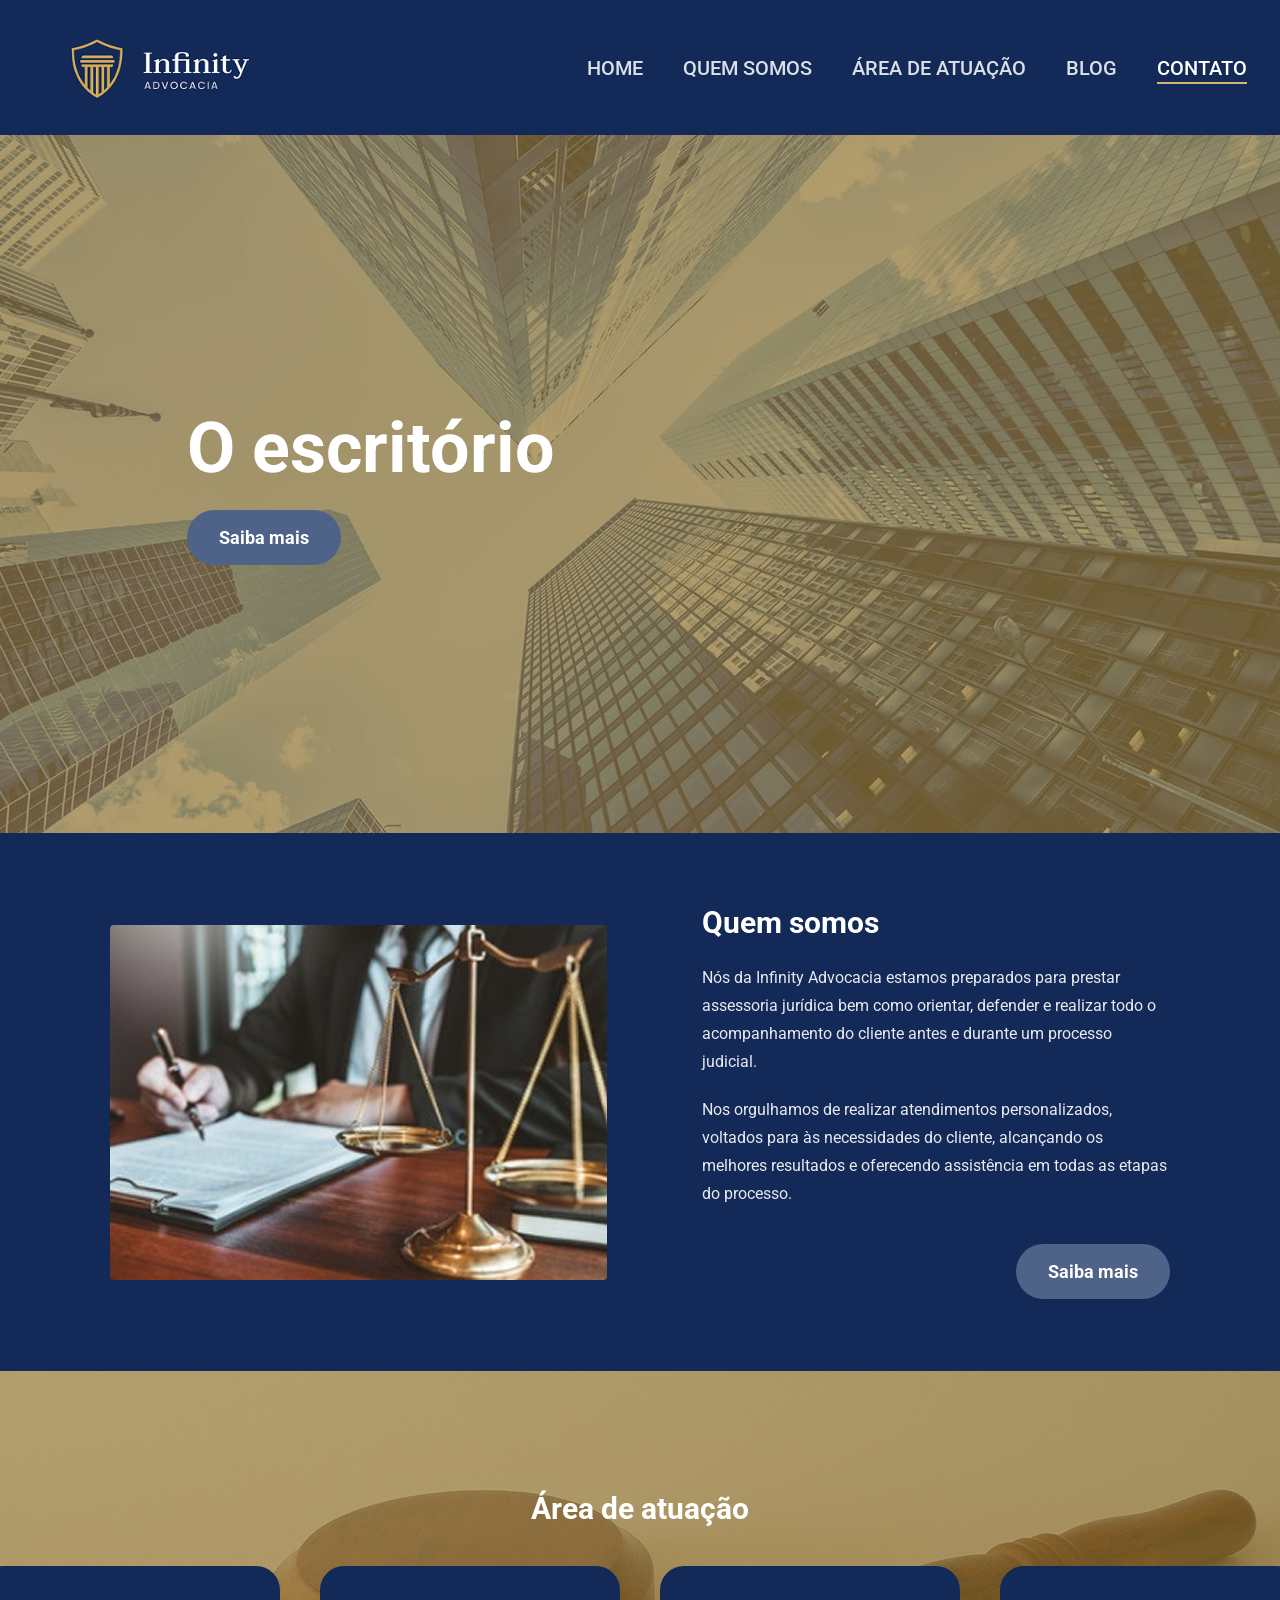
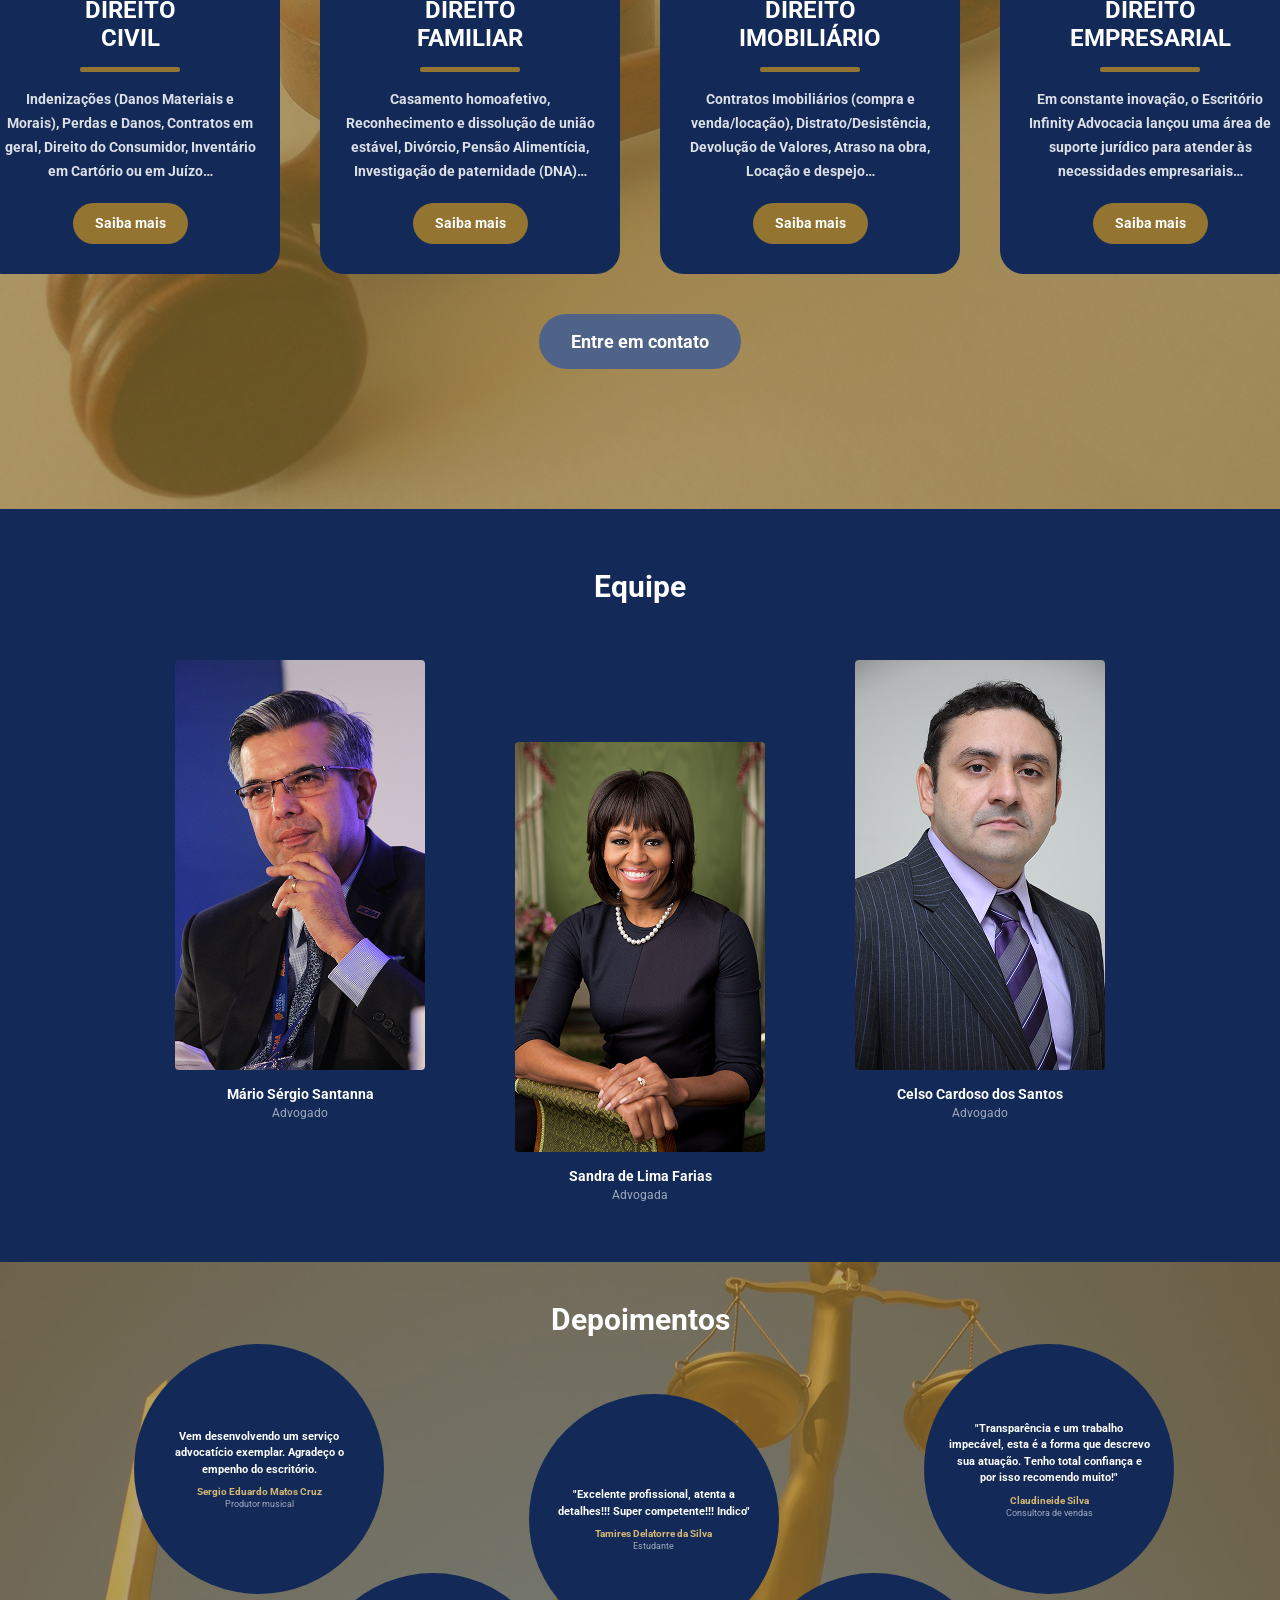
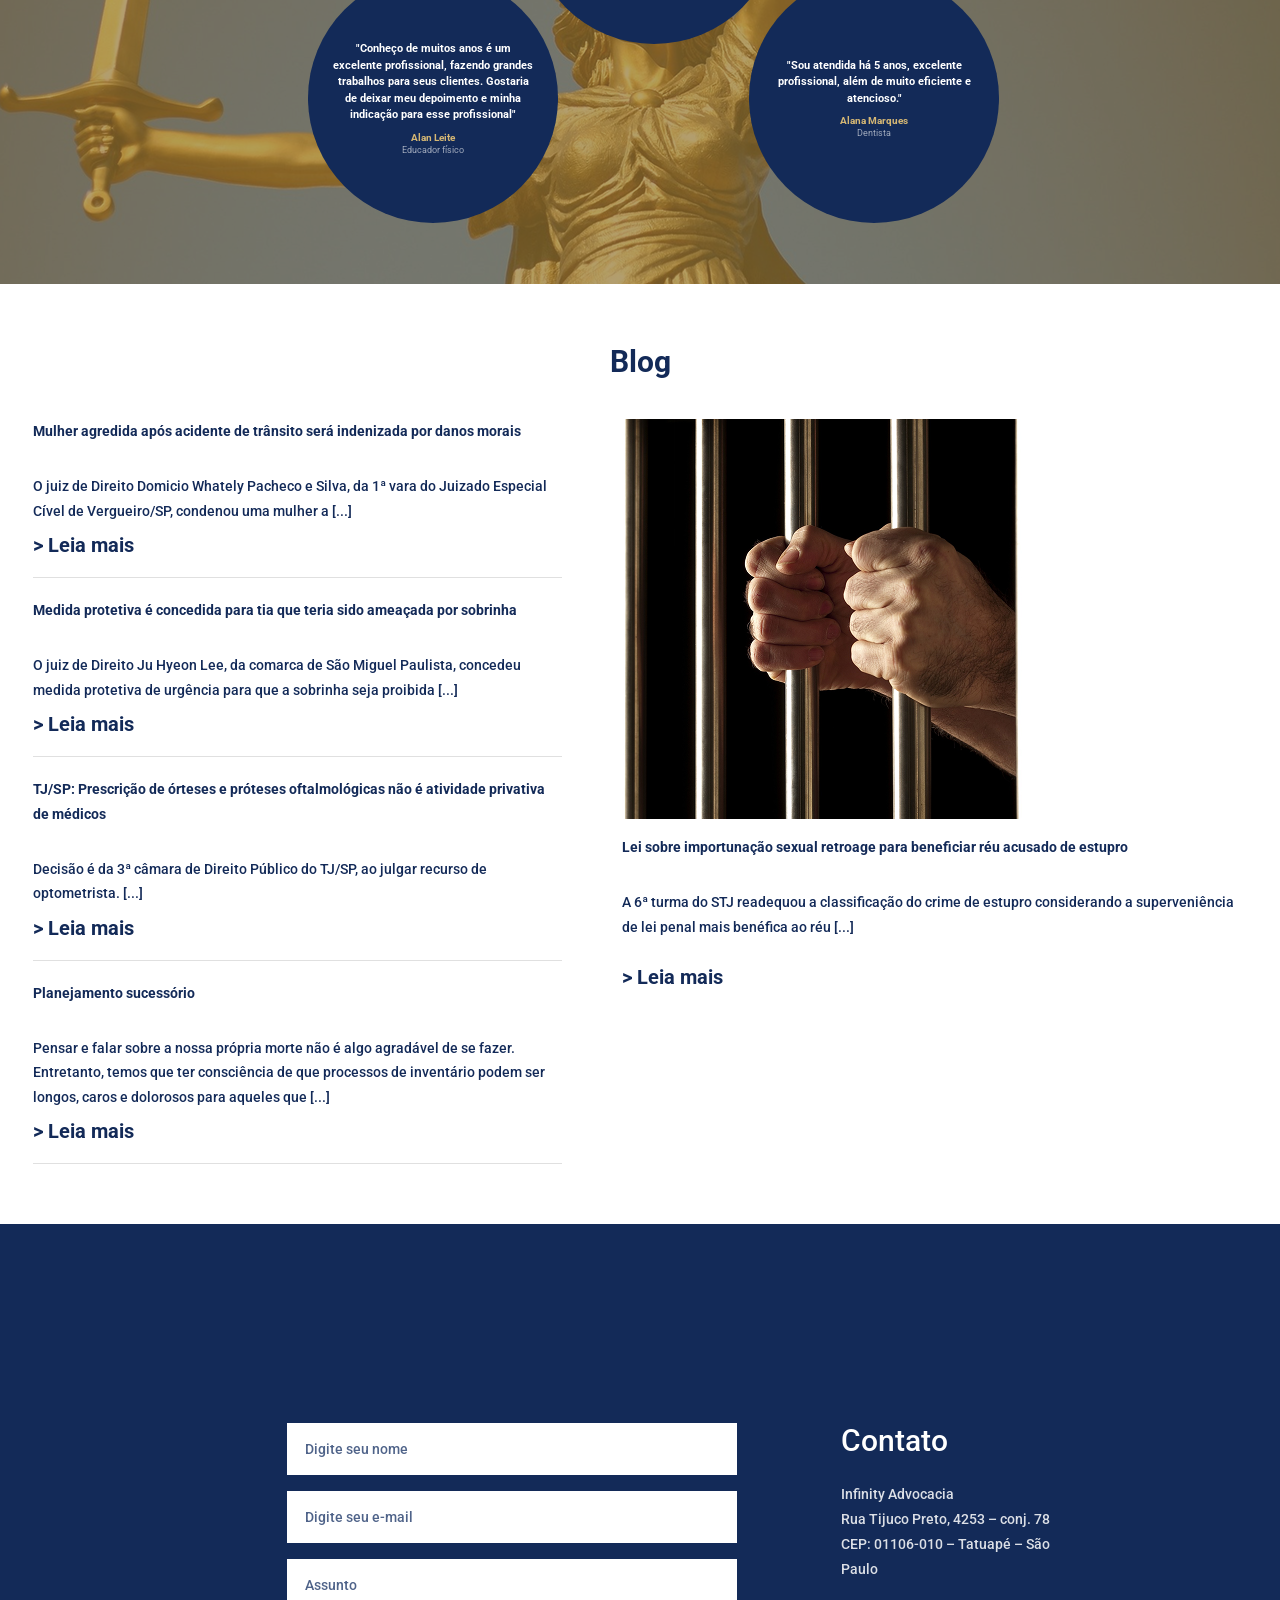
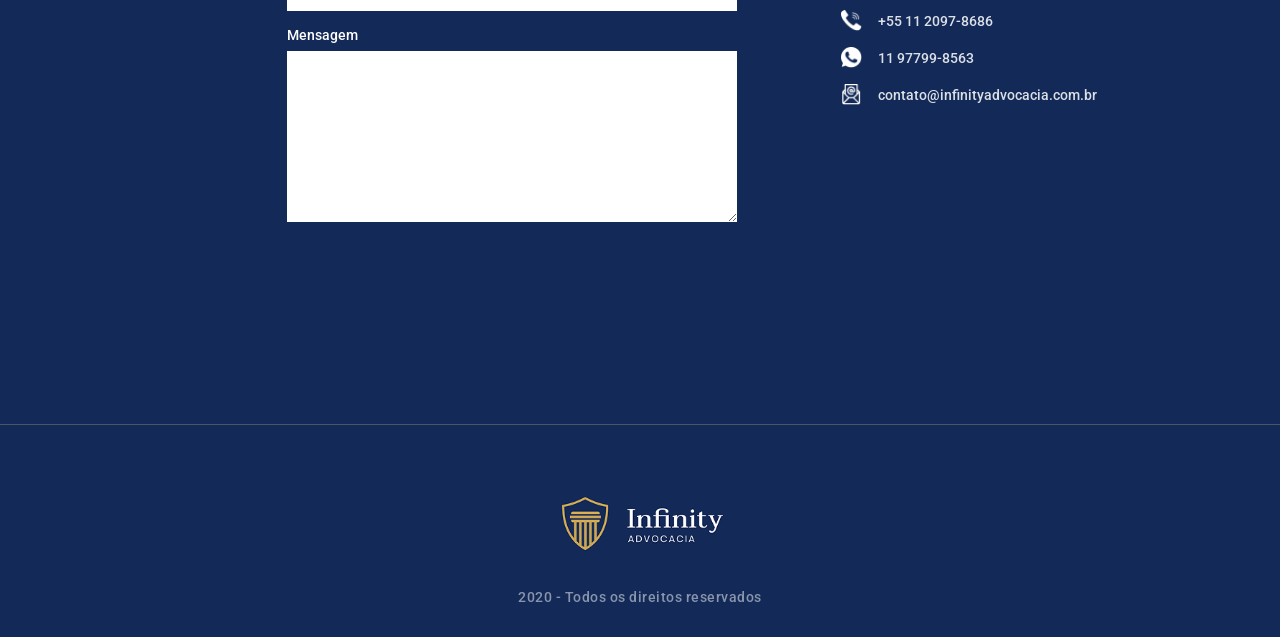
==== index.html @ 56f31b84 "feat: initial implementation of Infinity Advocacia website Convert Figma design to static HTML/CSS/J" ====
<!DOCTYPE html>
<html lang="pt-BR">
<head>
  <meta charset="UTF-8" />
  <meta name="viewport" content="width=device-width, initial-scale=1.0" />
  <title>Infinity Advocacia</title>
  <link rel="preconnect" href="https://fonts.googleapis.com" />
  <link rel="preconnect" href="https://fonts.gstatic.com" crossorigin />
  <link href="https://fonts.googleapis.com/css2?family=Roboto:wght@400;500;700&display=swap" rel="stylesheet" />
  <link rel="stylesheet" href="css/style.css" />
</head>
<body>

  <!-- ═══════════════════════════════════════
       HEADER / NAV
  ═══════════════════════════════════════ -->
  <header class="header" id="home">
    <div class="nav-inner">
      <a href="#home" class="logo">
        <img src="assets/Infinity-Advocacia_logotipo_un 1.png" alt="Infinity Advocacia" />
      </a>
      <nav class="nav">
        <ul class="nav__list" id="navList">
          <li><a href="#home"       class="nav__link active">HOME</a></li>
          <li><a href="#quem-somos" class="nav__link">QUEM SOMOS</a></li>
          <li><a href="#atuacao"    class="nav__link">ÁREA DE ATUAÇÃO</a></li>
          <li><a href="#blog"       class="nav__link">BLOG</a></li>
          <li><a href="#contato"    class="nav__link">CONTATO</a></li>
        </ul>
      </nav>
      <button class="hamburger" id="hamburger" aria-label="Menu">
        <span></span><span></span><span></span>
      </button>
    </div>
  </header>

  <!-- ═══════════════════════════════════════
       HERO — "O escritório"
  ═══════════════════════════════════════ -->
  <section class="hero">
    <img src="assets/chamada principal.png" alt="" class="hero__photo" />
    <div class="hero__overlay"></div>
    <div class="hero__body">
      <h1 class="hero__title">O escritório</h1>
      <a href="#quem-somos" class="btn btn--slate">Saiba mais</a>
    </div>
  </section>

  <!-- ═══════════════════════════════════════
       QUEM SOMOS
  ═══════════════════════════════════════ -->
  <section class="about" id="quem-somos">
    <div class="about-inner">
      <div class="about__image">
        <img src="assets/rsssaaaqw 1.png" alt="Advogado com balança da justiça" />
      </div>
      <div class="about__content">
        <h2 class="section-heading">Quem somos</h2>
        <p>
          Nós da Infinity Advocacia estamos preparados para prestar assessoria jurídica bem como
          orientar, defender e realizar todo o acompanhamento do cliente antes e durante um processo
          judicial.
        </p>
        <p>
          Nos orgulhamos de realizar atendimentos personalizados, voltados para às necessidades do
          cliente, alcançando os melhores resultados e oferecendo assistência em todas as etapas
          do processo.
        </p>
        <a href="#contato" class="btn btn--slate">Saiba mais</a>
      </div>
    </div>
  </section>

  <!-- ═══════════════════════════════════════
       ÁREA DE ATUAÇÃO
  ═══════════════════════════════════════ -->
  <section class="services" id="atuacao">
    <img src="assets/Serviços.png" alt="" class="services__photo" />
    <div class="services__overlay"></div>
    <div class="services__body">
      <h2 class="section-heading section-heading--white">Área de atuação</h2>

      <div class="cards">

        <div class="card">
          <h3 class="card__title">DIREITO<br>CIVIL</h3>
          <div class="card__line"></div>
          <p class="card__text">
            Indenizações (Danos Materiais e Morais), Perdas e Danos, Contratos em geral,
            Direito do Consumidor, Inventário em Cartório ou em Juízo…
          </p>
          <a href="areas/direito-civil.html" class="btn btn--gold card__btn">Saiba mais</a>
        </div>

        <div class="card">
          <h3 class="card__title">DIREITO<br>FAMILIAR</h3>
          <div class="card__line"></div>
          <p class="card__text">
            Casamento homoafetivo, Reconhecimento e dissolução de união estável, Divórcio,
            Pensão Alimentícia, Investigação de paternidade (DNA)…
          </p>
          <a href="areas/direito-familiar.html" class="btn btn--gold card__btn">Saiba mais</a>
        </div>

        <div class="card">
          <h3 class="card__title">DIREITO<br>IMOBILIÁRIO</h3>
          <div class="card__line"></div>
          <p class="card__text">
            Contratos Imobiliários (compra e venda/locação), Distrato/Desistência,
            Devolução de Valores, Atraso na obra, Locação e despejo…
          </p>
          <a href="areas/direito-imobiliario.html" class="btn btn--gold card__btn">Saiba mais</a>
        </div>

        <div class="card">
          <h3 class="card__title">DIREITO<br>EMPRESARIAL</h3>
          <div class="card__line"></div>
          <p class="card__text">
            Em constante inovação, o Escritório Infinity Advocacia lançou uma área de suporte
            jurídico para atender às necessidades empresariais…
          </p>
          <a href="areas/direito-empresarial.html" class="btn btn--gold card__btn">Saiba mais</a>
        </div>

      </div>

      <a href="#contato" class="btn btn--slate services__cta">Entre em contato</a>
    </div>
  </section>

  <!-- ═══════════════════════════════════════
       EQUIPE
  ═══════════════════════════════════════ -->
  <section class="team" id="equipe">
    <h2 class="section-heading section-heading--white">Equipe</h2>

    <div class="team__grid">

      <div class="team-member">
        <img src="assets/Rectangle 13.png" alt="Mário Sérgio Santanna" class="team-member__photo" />
        <p class="team-member__name">Mário Sérgio Santanna</p>
        <p class="team-member__role">Advogado</p>
      </div>

      <div class="team-member team-member--lower">
        <img src="assets/Rectangle 15.png" alt="Sandra de Lima Farias" class="team-member__photo" />
        <p class="team-member__name">Sandra de Lima Farias</p>
        <p class="team-member__role">Advogada</p>
      </div>

      <div class="team-member">
        <img src="assets/Rectangle 14.png" alt="Celso Cardoso dos Santos" class="team-member__photo" />
        <p class="team-member__name">Celso Cardoso dos Santos</p>
        <p class="team-member__role">Advogado</p>
      </div>

    </div>
  </section>

  <!-- ═══════════════════════════════════════
       DEPOIMENTOS
  ═══════════════════════════════════════ -->
  <section class="testimonials">
    <img src="assets/Depoimentos de clientes.png" alt="" class="testimonials__photo" />
    <div class="testimonials__overlay"></div>
    <div class="testimonials__body">
      <h2 class="section-heading section-heading--white">Depoimentos</h2>

      <div class="bubbles">
        <div class="bubble bubble--1">
          <p>Vem desenvolvendo um serviço advocatício exemplar. Agradeço o empenho do escritório.</p>
          <span class="bubble__author">Sergio Eduardo Matos Cruz</span>
          <span class="bubble__role">Produtor musical</span>
        </div>

        <div class="bubble bubble--2">
          <p>"Conheço de muitos anos é um excelente profissional, fazendo grandes trabalhos para seus clientes. Gostaria de deixar meu depoimento e minha indicação para esse profissional"</p>
          <span class="bubble__author">Alan Leite</span>
          <span class="bubble__role">Educador físico</span>
        </div>

        <div class="bubble bubble--3">
          <p>"Excelente profissional, atenta a detalhes!!! Super competente!!! Indico"</p>
          <span class="bubble__author">Tamires Delatorre da Silva</span>
          <span class="bubble__role">Estudante</span>
        </div>

        <div class="bubble bubble--4">
          <p>"Sou atendida há 5 anos, excelente profissional, além de muito eficiente e atencioso."</p>
          <span class="bubble__author">Alana Marques</span>
          <span class="bubble__role">Dentista</span>
        </div>

        <div class="bubble bubble--5">
          <p>"Transparência e um trabalho impecável, esta é a forma que descrevo sua atuação. Tenho total confiança e por isso recomendo muito!"</p>
          <span class="bubble__author">Claudineide Silva</span>
          <span class="bubble__role">Consultora de vendas</span>
        </div>
      </div>
    </div>
  </section>

  <!-- ═══════════════════════════════════════
       BLOG
  ═══════════════════════════════════════ -->
  <section class="blog" id="blog">
    <div class="blog__inner">
      <h2 class="section-heading section-heading--navy">Blog</h2>

      <div class="blog__columns">

        <div class="blog__articles">

          <article class="article">
            <p class="article__text">
              <strong>Mulher agredida após acidente de trânsito será indenizada por danos morais</strong><br>
              O juiz de Direito Domicio Whately Pacheco e Silva, da 1ª vara do Juizado Especial Cível
              de Vergueiro/SP, condenou uma mulher a [...]
            </p>
            <a href="blog/mulher-agredida.html" class="article__link">&gt; Leia mais</a>
          </article>

          <article class="article">
            <p class="article__text">
              <strong>Medida protetiva é concedida para tia que teria sido ameaçada por sobrinha</strong><br>
              O juiz de Direito Ju Hyeon Lee, da comarca de São Miguel Paulista, concedeu medida
              protetiva de urgência para que a sobrinha seja proibida [...]
            </p>
            <a href="blog/medida-protetiva.html" class="article__link">&gt; Leia mais</a>
          </article>

          <article class="article">
            <p class="article__text">
              <strong>TJ/SP: Prescrição de órteses e próteses oftalmológicas não é atividade privativa de médicos</strong><br>
              Decisão é da 3ª câmara de Direito Público do TJ/SP, ao julgar recurso de optometrista. [...]
            </p>
            <a href="blog/tj-sp-orteses.html" class="article__link">&gt; Leia mais</a>
          </article>

          <article class="article">
            <p class="article__text">
              <strong>Planejamento sucessório</strong><br>
              Pensar e falar sobre a nossa própria morte não é algo agradável de se fazer. Entretanto,
              temos que ter consciência de que processos de inventário podem ser longos, caros e
              dolorosos para aqueles que [...]
            </p>
            <a href="blog/planejamento-sucessorio.html" class="article__link">&gt; Leia mais</a>
          </article>

        </div>

        <div class="blog__featured">
          <img src="assets/Rectangle 17.png" alt="Blog" class="blog__img" />
          <p class="article__text">
            <strong>Lei sobre importunação sexual retroage para beneficiar réu acusado de estupro</strong><br>
            A 6ª turma do STJ readequou a classificação do crime de estupro considerando a
            superveniência de lei penal mais benéfica ao réu [...]
          </p>
          <a href="blog/lei-importunacao-sexual.html" class="article__link">&gt; Leia mais</a>
        </div>

      </div>
    </div>
  </section>

  <!-- ═══════════════════════════════════════
       CONTATO
  ═══════════════════════════════════════ -->
  <section class="contact" id="contato">
    <div class="contact__inner">

      <div class="contact__form-col">
        <form class="contact-form" onsubmit="return false;">
          <div class="form-field-wrap">
            <input type="text" class="form-input" placeholder="Digite seu nome" />
          </div>
          <div class="form-field-wrap">
            <input type="email" class="form-input" placeholder="Digite seu e-mail" />
          </div>
          <div class="form-field-wrap">
            <input type="text" class="form-input" placeholder="Assunto" />
          </div>
          <p class="form-label">Mensagem</p>
          <div class="form-field-wrap">
            <textarea class="form-input form-input--textarea" rows="5"></textarea>
          </div>
        </form>
      </div>

      <div class="contact__info-col">
        <h2 class="section-heading section-heading--white">Contato</h2>

        <p class="contact__address">
          Infinity Advocacia<br>
          Rua Tijuco Preto, 4253 – conj. 78<br>
          CEP: 01106-010 – Tatuapé – São Paulo
        </p>

        <div class="contact__item">
          <img src="assets/phone 1.png" alt="Telefone" class="contact__icon" />
          <span>+55 11 2097-8686</span>
        </div>
        <div class="contact__item">
          <img src="assets/whatsapp 1.png" alt="WhatsApp" class="contact__icon" />
          <span>11 97799-8563</span>
        </div>
        <div class="contact__item">
          <img src="assets/mail 1.png" alt="E-mail" class="contact__icon" />
          <span>contato@infinityadvocacia.com.br</span>
        </div>
      </div>

    </div>
  </section>

  <!-- ═══════════════════════════════════════
       FOOTER
  ═══════════════════════════════════════ -->
  <footer class="footer">
    <img src="assets/Infinity-Advocacia_logotipo_un 2.png" alt="Infinity Advocacia" class="footer__logo" />
    <p class="footer__copy">2020 - Todos os direitos reservados</p>
  </footer>

  <script src="js/main.js"></script>
</body>
</html>
---- css/style.css ----
/* ═══════════════════════════════════════════════════════════
   INFINITY ADVOCACIA — CSS fiel ao Figma

   Paleta (do Design System):
     Navy  : #132a58
     Gold  : #937531  (botões, overlay 70%)
     Gold L: #d5b774  (dots)
     Slate : #4f6389  (botões primários)
     Dark  : #1b1b1b

   Tipografia: Roboto 400/500/700
   Base design: 1440 px
   ═══════════════════════════════════════════════════════════ */

/* ── RESET & BASE ────────────────────────────────────────── */
*, *::before, *::after { box-sizing: border-box; margin: 0; padding: 0; }
html  {
  scroll-behavior: smooth;
  scroll-padding-top: 135px;
}
body  { font-family: 'Roboto', sans-serif; color: #1b1b1b; }
img   { display: block; max-width: 100%; }
a     { text-decoration: none; color: inherit; }
ul    { list-style: none; }

/* ── BOTÕES ──────────────────────────────────────────────── */
.btn {
  display: inline-block;
  padding: 0 32px;
  height: 55px;
  line-height: 55px;
  border-radius: 150px;          /* pill — exato do Figma */
  font-family: 'Roboto', sans-serif;
  font-size: 18px;
  font-weight: 700;
  cursor: pointer;
  border: none;
  transition: filter .2s, transform .15s;
  white-space: nowrap;
}
.btn:hover { filter: brightness(1.1); transform: translateY(-1px); }

.btn--slate {
  background: #4f6389;
  color: #ffffff;
}

.btn--gold {
  background: #937531;
  color: #ffffff;
  height: 41px;
  line-height: 41px;
  font-size: 14px;
  padding: 0 22px;
}

/* ── HEADINGS COMUNS ─────────────────────────────────────── */
.section-heading {
  font-family: 'Roboto', sans-serif;
  font-size: 30px;
  font-weight: 700;
  color: #ffffff;
  text-align: center;
  margin-bottom: 24px;
}
.section-heading--white { color: #ffffff; }
.section-heading--navy  { color: #132a58; }

/* ══════════════════════════════════════════════════════════
   HEADER — 135px, bg: #132a58
   ══════════════════════════════════════════════════════════ */
.header {
  position: fixed;
  top: 0; left: 0; right: 0;
  z-index: 1000;
  background: #132a58;
  height: 135px;
}

.nav-inner {
  max-width: 1440px;
  margin: 0 auto;
  height: 100%;
  display: flex;
  align-items: center;
  justify-content: space-between;
  padding: 0 33px;
}

.logo img {
  height: 110px;
  width: auto;
}

.nav__list {
  display: flex;
  align-items: center;
  gap: 40px;
}

.nav__link {
  font-size: 20px;
  font-weight: 500;
  color: rgba(255,255,255,.85);
  position: relative;
  transition: color .2s;
}
.nav__link::after {
  content: '';
  position: absolute;
  bottom: -4px; left: 0;
  width: 0; height: 2px;
  background: #d5b774;
  transition: width .3s;
}
.nav__link:hover,
.nav__link.active { color: #ffffff; }
.nav__link:hover::after,
.nav__link.active::after { width: 100%; }

.hamburger {
  display: none;
  flex-direction: column;
  gap: 6px;
  background: none;
  border: none;
  cursor: pointer;
  padding: 4px;
}
.hamburger span {
  display: block;
  width: 28px; height: 2px;
  background: #ffffff;
  border-radius: 2px;
  transition: transform .3s, opacity .3s;
}
.hamburger.open span:nth-child(1) { transform: translateY(8px) rotate(45deg); }
.hamburger.open span:nth-child(2) { opacity: 0; }
.hamburger.open span:nth-child(3) { transform: translateY(-8px) rotate(-45deg); }

/* ══════════════════════════════════════════════════════════
   HERO
   height: 698px  |  foto + overlay gold rgba(147,117,49,.70)
   Figma exacto:
     "O escritório"  → x=187px, top=273px dentro do hero
     Botão slate     → top=370px
     Dots            → bottom=55px, centralizados
   ══════════════════════════════════════════════════════════ */
.hero {
  position: relative;
  height: 698px;
  margin-top: 135px;
  overflow: hidden;
}

.hero__photo {
  position: absolute;
  inset: 0;
  width: 100%; height: 100%;
  object-fit: cover;
  object-position: center;
}

.hero__overlay {
  position: absolute;
  inset: 0;
  background: rgba(147, 117, 49, 0.70);
}

/* Conteúdo posicionado exatamente como no Figma */
.hero__body {
  position: absolute;
  z-index: 2;
  top: 273px;       /* y do "O escritório" relativo ao topo do hero */
  left: 187px;      /* x_rel = 187px — Figma exato */
}

.hero__title {
  font-size: 70px;
  font-weight: 700;
  color: #ffffff;
  line-height: 1.17;   /* 82px / 70px */
  margin-bottom: 20px;
}

/* Dots — posição absoluta: Figma y=643px do topo */
.hero__dots {
  position: absolute;
  z-index: 2;
  bottom: 55px;         /* 698 - 643 = 55px do rodapé */
  left: 0; right: 0;
  display: flex;
  justify-content: center;
  gap: 12px;
}

.dot {
  width: 20px; height: 20px;
  border-radius: 50%;
  background: #ffffff;
}
.dot--active { background: #d5b774; }

/* ══════════════════════════════════════════════════════════
   QUEM SOMOS
   height: 500px, bg: #132a58
   Left: imagem 497×355  |  Right: heading + texto + botão
   ══════════════════════════════════════════════════════════ */
.about {
  background: #132a58;
  min-height: 500px;
  width: 100%;
  display: block;   /* garante full-width mesmo em body com max-width */
}

.about-inner {
  max-width: 1440px;
  margin: 0 auto;
  /* Figma: imagem em x_rel=110, conteúdo em x_rel=702 → gap ~95px */
  padding: 72px 110px;
  display: flex;
  align-items: center;
  gap: 95px;
  min-height: 500px;
}

.about__image {
  flex: 0 0 auto;
  width: 497px;
}
.about__image img {
  width: 100%;
  height: 355px;
  object-fit: cover;
  border-radius: 4px;
}

.about__content {
  flex: 1;
  color: #ffffff;
  display: flex;
  flex-direction: column;
  align-items: flex-start;
}
.about__content h2 {
  font-size: 30px;
  font-weight: 700;
  text-align: left;
  margin-bottom: 24px;
  color: #ffffff;
}
.about__content p {
  font-size: 16px;
  font-weight: 400;
  line-height: 1.75;
  margin-bottom: 20px;
  color: rgba(255,255,255,.9);
}
/* botão direito — Figma: x_rel=1075 dentro da col de conteúdo */
.about__content .btn {
  margin-top: 16px;
  align-self: flex-end;
}

/* ══════════════════════════════════════════════════════════
   ÁREA DE ATUAÇÃO
   height: 738px, imagem de fundo + overlay gold 70%
   4 cards navy 300×300
   Botão "Entre em contato" (slate) centralizado abaixo
   ══════════════════════════════════════════════════════════ */
.services {
  position: relative;
  min-height: 738px;
  overflow: hidden;
  display: flex;
  align-items: center;
}

.services__photo {
  position: absolute;
  inset: 0;
  width: 100%; height: 100%;
  object-fit: cover;
}

.services__overlay {
  position: absolute;
  inset: 0;
  background: rgba(147, 117, 49, 0.70);
}

.services__body {
  position: relative;
  z-index: 2;
  width: 100%;
  max-width: 1440px;
  margin: 0 auto;
  /* Figma: heading a 40px do topo, cards a 193px do topo */
  padding: 40px 60px 60px;
  display: flex;
  flex-direction: column;
  align-items: center;
  gap: 0;
}

.services__body .section-heading { margin-bottom: 40px; }

/* 4 cards */
.cards {
  display: grid;
  grid-template-columns: repeat(4, 300px);
  gap: 40px;
  justify-content: center;
  margin-bottom: 40px;
}

.card {
  background: #132a58;
  border-radius: 24px;
  padding: 30px 24px;
  display: flex;
  flex-direction: column;
  align-items: center;      /* tudo centralizado — igual Figma/Behance */
  text-align: center;
  gap: 0;
  min-height: 300px;
}

.card__title {
  font-size: 24px;
  font-weight: 700;
  color: #ffffff;
  line-height: 1.2;
  margin-bottom: 0;
}

.card__line {
  width: 100px;
  height: 5px;
  background: #937531;
  margin: 14px 0 16px;
  border-radius: 2px;
}

.card__text {
  font-size: 14px;
  font-weight: 700;
  color: rgba(255,255,255,.85);
  line-height: 1.7;
  flex: 1;
  margin-bottom: 20px;
}

.card__btn { align-self: center; }

.services__cta { margin-top: 0; }

/* ══════════════════════════════════════════════════════════
   EQUIPE
   height: 702px, bg: #132a58
   3 fotos 250×410 em linha (Sandra 82px mais baixa)
   ══════════════════════════════════════════════════════════ */
.team {
  background: #132a58;
  min-height: 702px;
  padding: 60px 33px;
  display: flex;
  flex-direction: column;
  align-items: center;
}

.team__grid {
  display: flex;
  justify-content: center;
  align-items: flex-start;
  gap: 90px;
  margin-top: 32px;
}

.team-member {
  display: flex;
  flex-direction: column;
  align-items: center;
  width: 250px;
}
.team-member--lower { margin-top: 82px; }  /* Sandra — staggered no Figma */

.team-member__photo {
  width: 250px;
  height: 410px;
  object-fit: cover;
  object-position: top center;
  border-radius: 4px;
  margin-bottom: 16px;
}

.team-member__name {
  font-size: 14px;
  font-weight: 700;
  color: #ffffff;
  text-align: center;
}
.team-member__role {
  font-size: 12px;
  font-weight: 400;
  color: rgba(255,255,255,.6);
  margin-top: 4px;
  text-align: center;
}

/* ══════════════════════════════════════════════════════════
   DEPOIMENTOS
   height: 622px, foto + overlay gold 70%
   5 círculos navy 250×250 dispostos em layout escalonado
   ══════════════════════════════════════════════════════════ */
.testimonials {
  position: relative;
  height: 622px;
  overflow: hidden;
}

.testimonials__photo {
  position: absolute;
  inset: 0;
  width: 100%; height: 100%;
  object-fit: cover;
}

.testimonials__overlay {
  position: absolute;
  inset: 0;
  background: rgba(147, 117, 49, 0.70);
}

.testimonials__body {
  position: relative;
  z-index: 2;
  height: 100%;
  display: flex;
  flex-direction: column;
  align-items: center;
  padding-top: 40px;
}

/* Bubbles — posicionamento absoluto fiel ao Figma (base 1440px) */
.bubbles {
  position: absolute;
  top: 0; left: 0;
  width: 100%; height: 100%;
}

.bubble {
  position: absolute;
  width: 250px;
  height: 250px;
  border-radius: 50%;
  background: #132a58;
  display: flex;
  flex-direction: column;
  align-items: center;
  justify-content: center;
  padding: 24px;
  text-align: center;
}

.bubble p {
  font-size: 11px;
  font-weight: 700;
  color: #ffffff;
  line-height: 1.5;
  margin-bottom: 8px;
}
.bubble__author {
  display: block;
  font-size: 10px;
  font-weight: 700;
  color: #d5b774;
}
.bubble__role {
  display: block;
  font-size: 9px;
  font-weight: 400;
  color: rgba(255,255,255,.6);
  margin-top: 2px;
}

/*
  Posições relativas ao design 1440px:
  x: posição absoluta em %  (x_abs / 1440 * 100)
  y: posição absoluta em px  (relativa ao início da seção)

  Ellipse 5: x=151, y=82
  Ellipse 9: x=1040, y=82
  Ellipse 7: x=595, y=132  (centro)
  Ellipse 6: x=347, y=311
  Ellipse 8: x=843, y=311
*/
.bubble--1 { left: 10.49%; top: 82px; }   /* Ellipse 5 */
.bubble--2 { left: 24.10%; top: 311px; }  /* Ellipse 6 */
.bubble--3 { left: 41.32%; top: 132px; }  /* Ellipse 7 — centro */
.bubble--4 { left: 58.54%; top: 311px; }  /* Ellipse 8 */
.bubble--5 { left: 72.22%; top: 82px; }   /* Ellipse 9 */

/* heading sobre os bubbles */
.testimonials__body .section-heading {
  position: relative;
  z-index: 3;
}

/* ══════════════════════════════════════════════════════════
   BLOG
   height: 776px, bg: #ffffff
   Esquerda: lista de artigos com "> Leia mais"
   Direita: imagem 400×400 + artigo destacado
   ══════════════════════════════════════════════════════════ */
.blog {
  background: #ffffff;
  min-height: 776px;
}

.blog__inner {
  max-width: 1440px;
  margin: 0 auto;
  padding: 60px 33px;
}

.blog__inner .section-heading { margin-bottom: 40px; }

.blog__columns {
  display: grid;
  grid-template-columns: 529px 1fr;
  gap: 60px;
  align-items: start;
}

.blog__articles {
  display: flex;
  flex-direction: column;
  gap: 0;
}

.article {
  border-bottom: 1px solid #e0e0e0;
  padding: 20px 0;
}
.article:first-child { padding-top: 0; }

.article__text {
  font-size: 14px;
  font-weight: 500;
  color: #132a58;
  line-height: 1.75;
  margin-bottom: 10px;
}
.article__text strong {
  display: block;
  margin-bottom: 6px;
}

.article__link {
  font-size: 20px;
  font-weight: 700;
  color: #132a58;
  display: inline-block;
}
.article__link:hover { color: #937531; }

.blog__featured { display: flex; flex-direction: column; gap: 16px; }
.blog__img {
  width: 100%;
  max-width: 400px;
  height: 400px;
  object-fit: cover;
  border-radius: 4px;
}

/* ══════════════════════════════════════════════════════════
   CONTATO
   height: 800px, bg: #132a58
   Esquerda: formulário (450px campos)
   Direita: "Contato" + endereço + ícones
   ══════════════════════════════════════════════════════════ */
.contact {
  background: #132a58;
  min-height: 800px;
  display: flex;
  align-items: center;
}

.contact__inner {
  max-width: 1440px;
  margin: 0 auto;
  width: 100%;
  /* Figma: form em x_rel=287, info em x_rel=841 */
  padding: 80px 287px;
  display: grid;
  grid-template-columns: 450px 1fr;
  gap: 104px;   /* 841-287-450=104px de gap */
  align-items: start;
}

/* formulário */
.contact-form {
  display: flex;
  flex-direction: column;
  gap: 16px;
}

.form-field-wrap { width: 450px; }

.form-input {
  width: 100%;
  height: 52px;
  background: #ffffff;
  border: none;
  border-radius: 0;
  padding: 0 18px;
  font-family: 'Roboto', sans-serif;
  font-size: 14px;
  font-weight: 500;
  color: #4f6389;
  outline: none;
}
.form-input::placeholder { color: #4f6389; }

.form-input--textarea {
  height: 171px;
  padding: 14px 18px;
  resize: vertical;
}

.form-label {
  font-size: 14px;
  font-weight: 500;
  color: #ffffff;
  margin-bottom: -8px;
}

/* info */
.contact__info-col { color: #ffffff; }

.contact__info-col .section-heading {
  text-align: left;
  font-size: 30px;
  font-weight: 500;
  margin-bottom: 24px;
}

.contact__address {
  font-size: 14px;
  font-weight: 500;
  line-height: 1.8;
  color: rgba(255,255,255,.85);
  margin-bottom: 28px;
}

.contact__item {
  display: flex;
  align-items: center;
  gap: 16px;
  font-size: 14px;
  font-weight: 500;
  color: rgba(255,255,255,.85);
  margin-bottom: 16px;
}
.contact__icon {
  width: 21px; height: 21px;
  object-fit: contain;
  filter: brightness(0) invert(1);
  flex-shrink: 0;
}

/* ══════════════════════════════════════════════════════════
   FOOTER
   bg: #132a58  |  logo centrado  |  copyright
   ══════════════════════════════════════════════════════════ */
.footer {
  background: #132a58;
  border-top: 1px solid rgba(213,183,116,.3);
  padding: 48px 33px 32px;
  display: flex;
  flex-direction: column;
  align-items: center;
  gap: 16px;
}

.footer__logo {
  height: 100px;
  width: auto;
}

.footer__copy {
  font-size: 14px;
  font-weight: 500;
  color: rgba(255,255,255,.5);
  letter-spacing: .5px;
}


/* ══════════════════════════════════════════════════════════
   RESPONSIVO
   ══════════════════════════════════════════════════════════ */
@media (max-width: 1200px) {
  .cards { grid-template-columns: repeat(2, 300px); }
  .blog__columns { grid-template-columns: 1fr; }
  .blog__img { max-width: 100%; height: 260px; }
}

@media (max-width: 900px) {
  .header { height: 90px; }
  .logo img { height: 64px; }
  .hero { margin-top: 90px; height: 520px; }
  .hero__body {
    position: absolute;
    top: auto;
    bottom: 100px;
    left: 24px;
    right: 24px;
  }
  .hero__title { font-size: 44px; }

  .nav__list {
    position: fixed;
    top: 90px; left: 0; right: 0;
    background: #132a58;
    flex-direction: column;
    padding: 24px 32px;
    gap: 20px;
    transform: translateY(-110%);
    opacity: 0;
    transition: transform .35s, opacity .3s;
    pointer-events: none;
    border-top: 1px solid rgba(255,255,255,.1);
  }
  .nav__list.open {
    transform: translateY(0);
    opacity: 1;
    pointer-events: all;
  }
  .hamburger { display: flex; }

  .about-inner {
    flex-direction: column;
    padding: 48px 24px;
    gap: 32px;
  }
  .about__image { width: 100%; }
  .about__image img { width: 100%; height: 280px; }

  .cards { grid-template-columns: 1fr 1fr; }

  .team__grid { flex-direction: column; align-items: center; gap: 40px; }
  .team-member--lower { margin-top: 0; }

  /* bubbles — responsivo: grid 2×3 */
  .testimonials { height: auto; padding: 60px 24px; }
  .testimonials__body { padding-top: 0; }
  .bubbles {
    position: static;
    display: flex;
    flex-wrap: wrap;
    justify-content: center;
    gap: 20px;
    margin-top: 32px;
  }
  .bubble { position: static; }

  .contact__inner {
    grid-template-columns: 1fr;
    gap: 48px;
    padding: 48px 24px;
  }
  .form-field-wrap { width: 100%; }
  .form-input { width: 100%; }

  .blog__columns { grid-template-columns: 1fr; }
}

@media (max-width: 600px) {
  .cards { grid-template-columns: 1fr; }
  .cards .card { width: 100%; min-height: auto; }
  .hero__title { font-size: 36px; }
  .hero__body { padding: 40px 20px 60px; }
  .nav-inner { padding: 0 20px; }
}
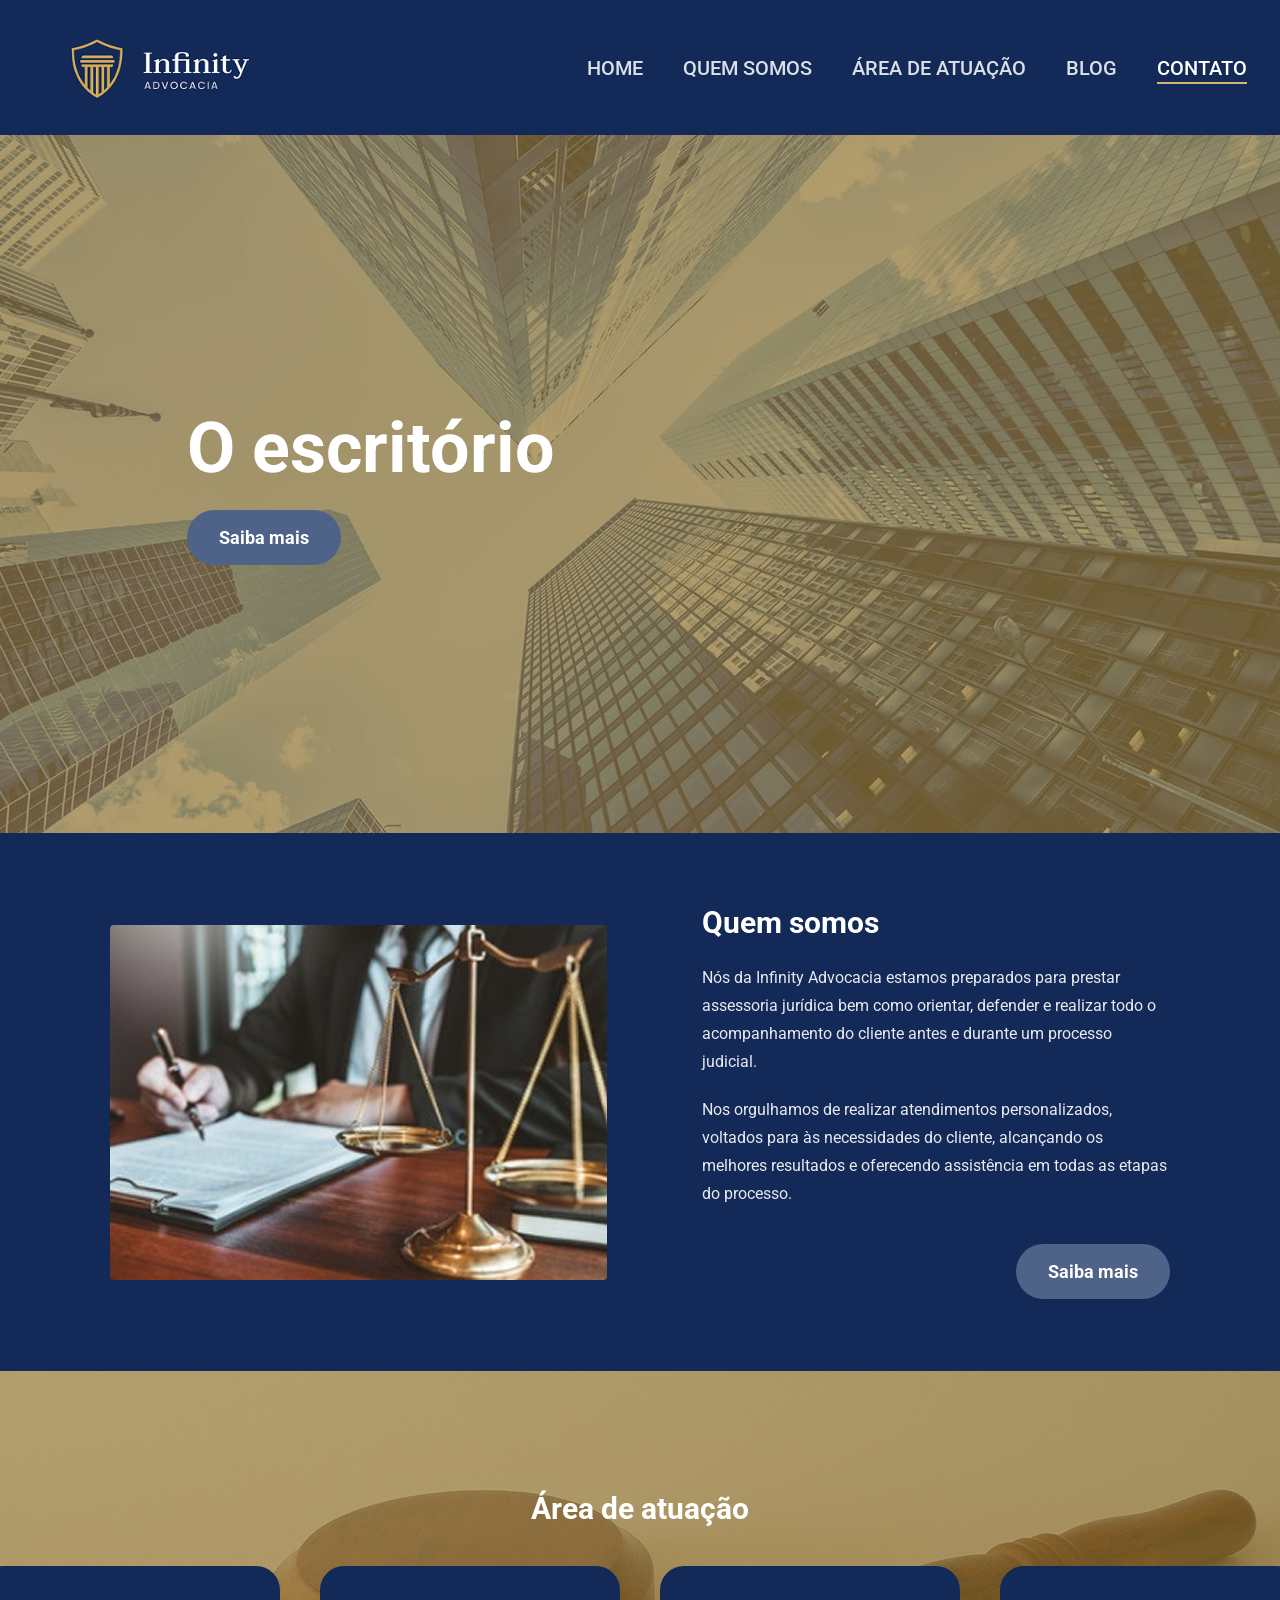
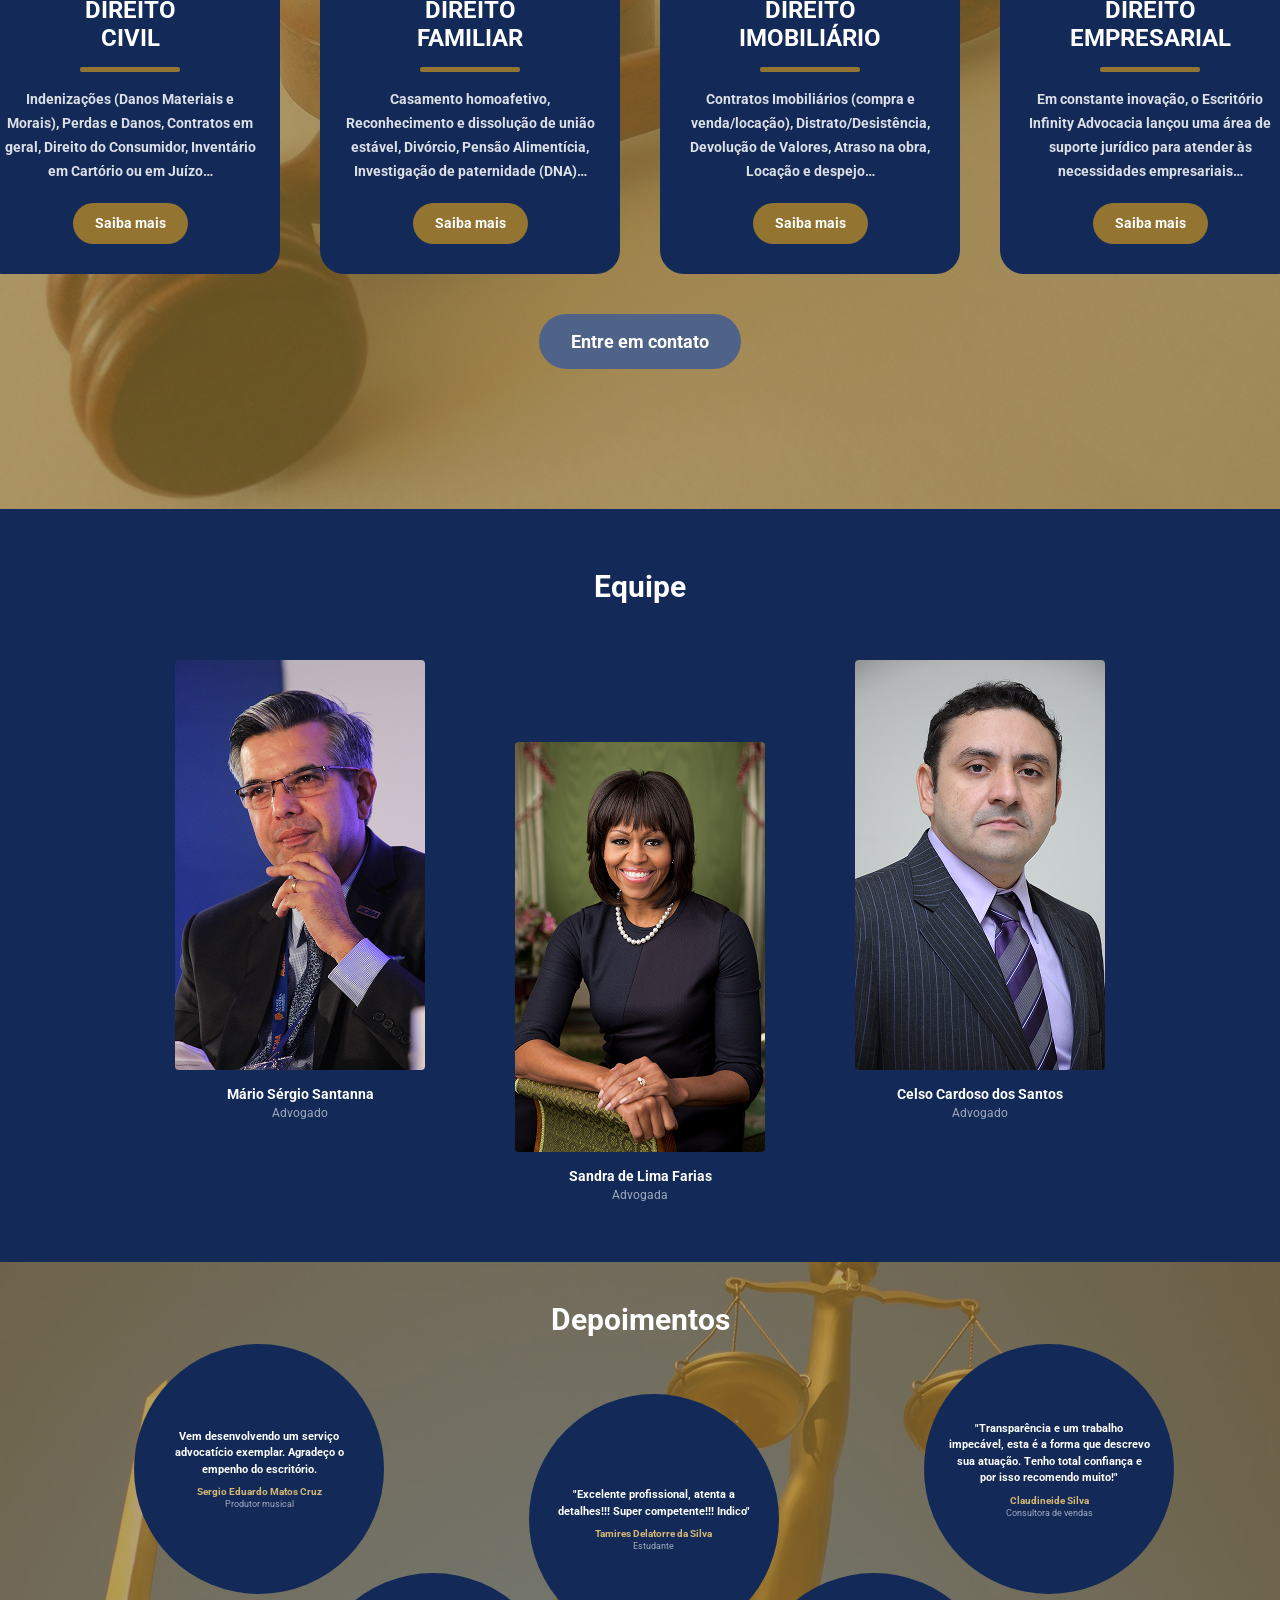
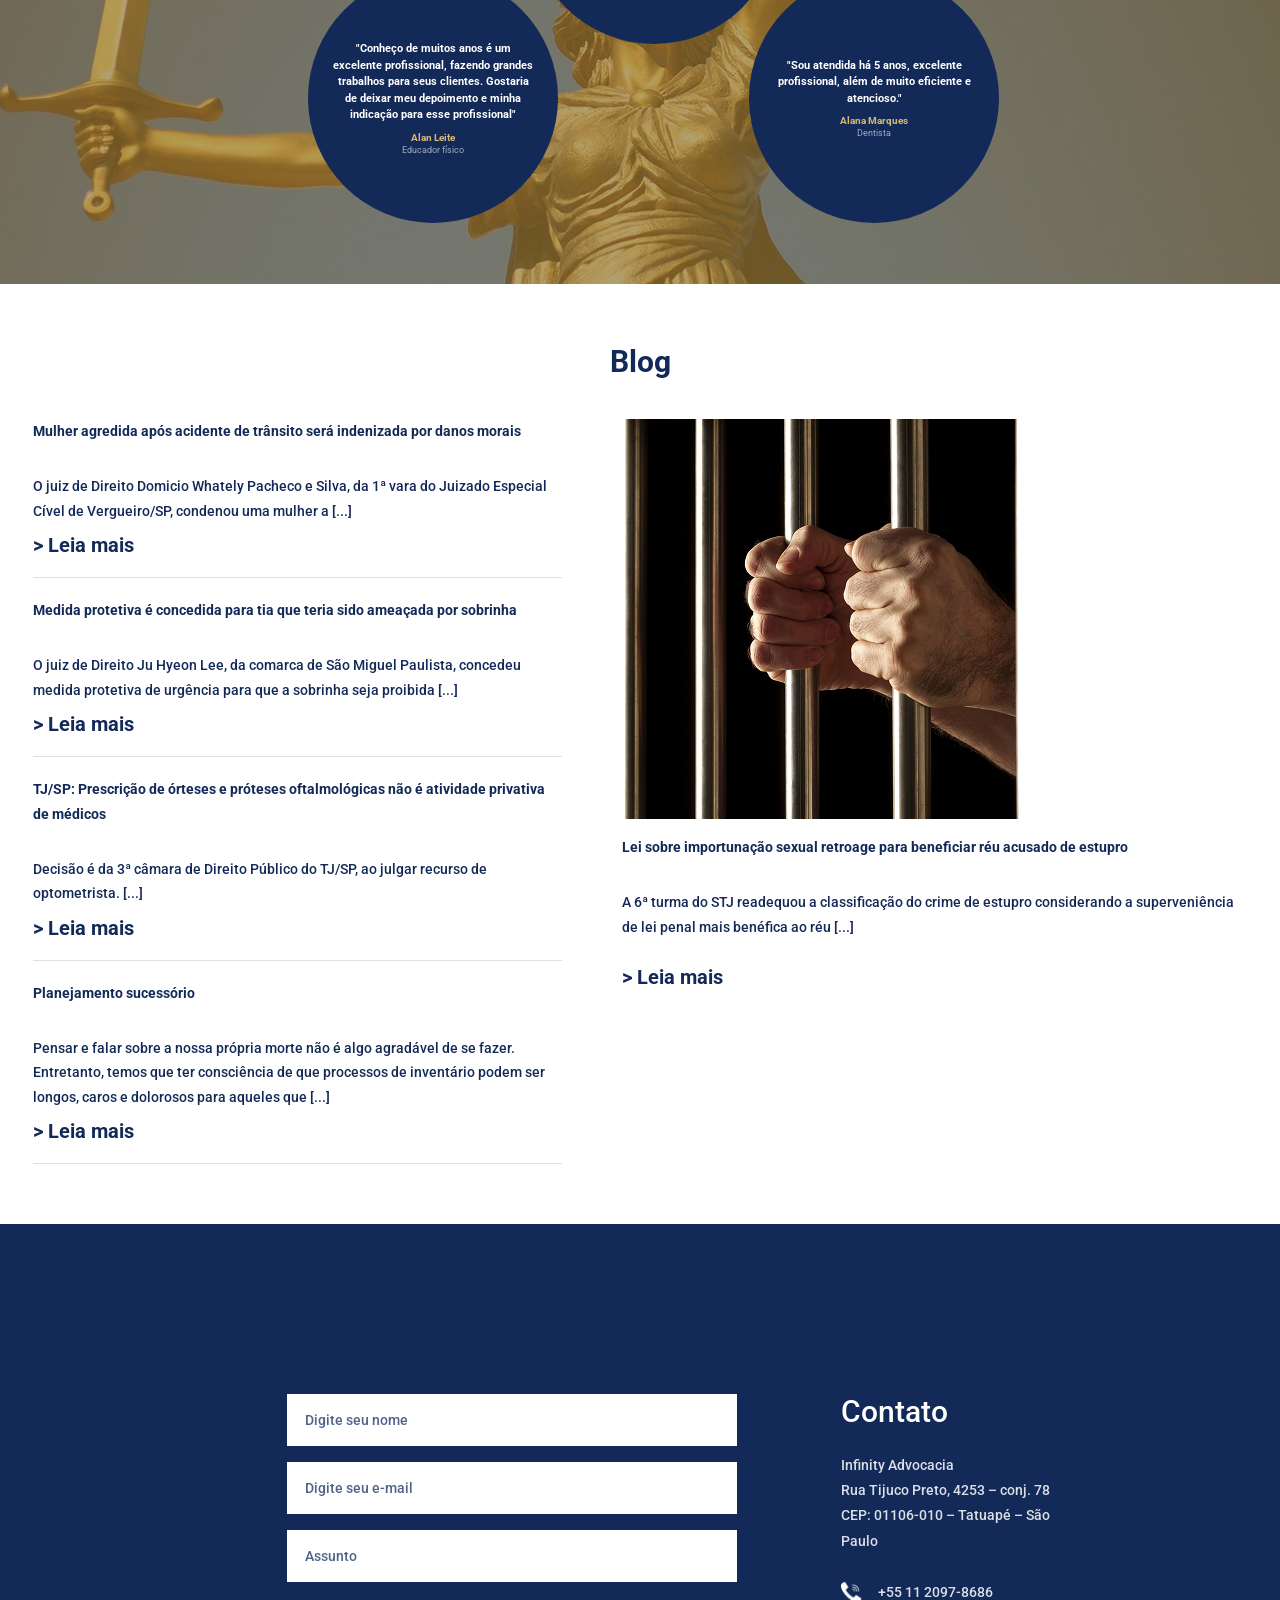
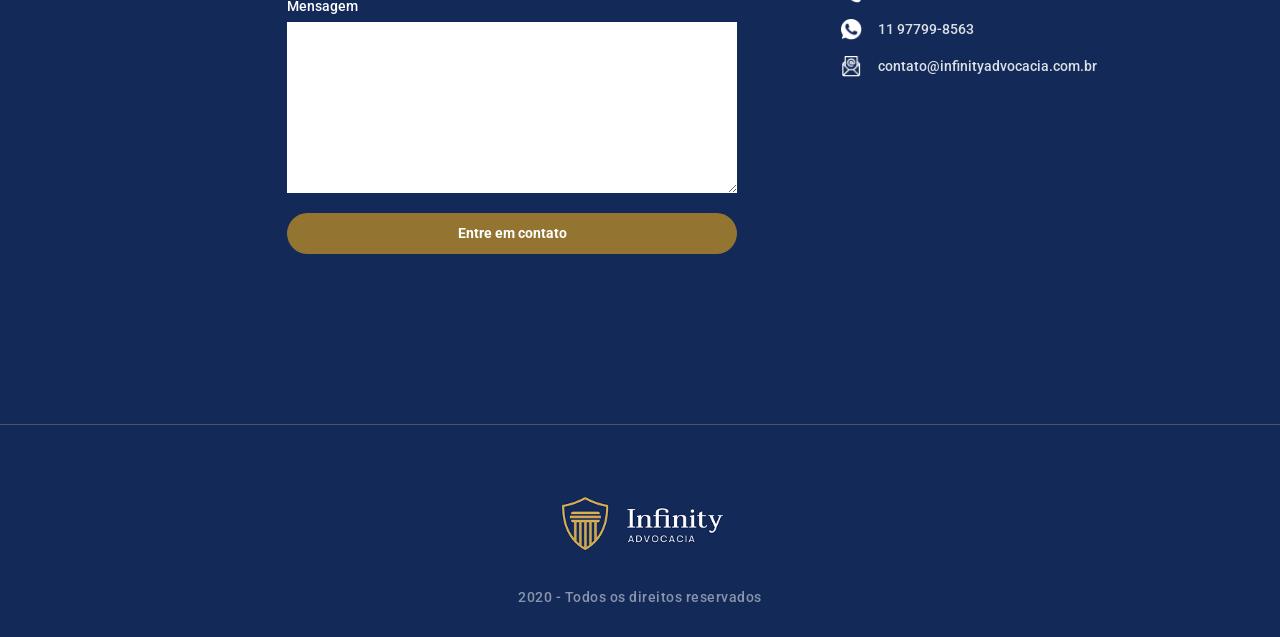
==== commit 4bc9287a: "fix: add missing submit button to contact form" ====
--- a/index.html
+++ b/index.html
@@ -284,6 +284,7 @@
           <div class="form-field-wrap">
             <textarea class="form-input form-input--textarea" rows="5"></textarea>
           </div>
+          <button type="submit" class="btn btn--gold">Entre em contato</button>
         </form>
       </div>
 
